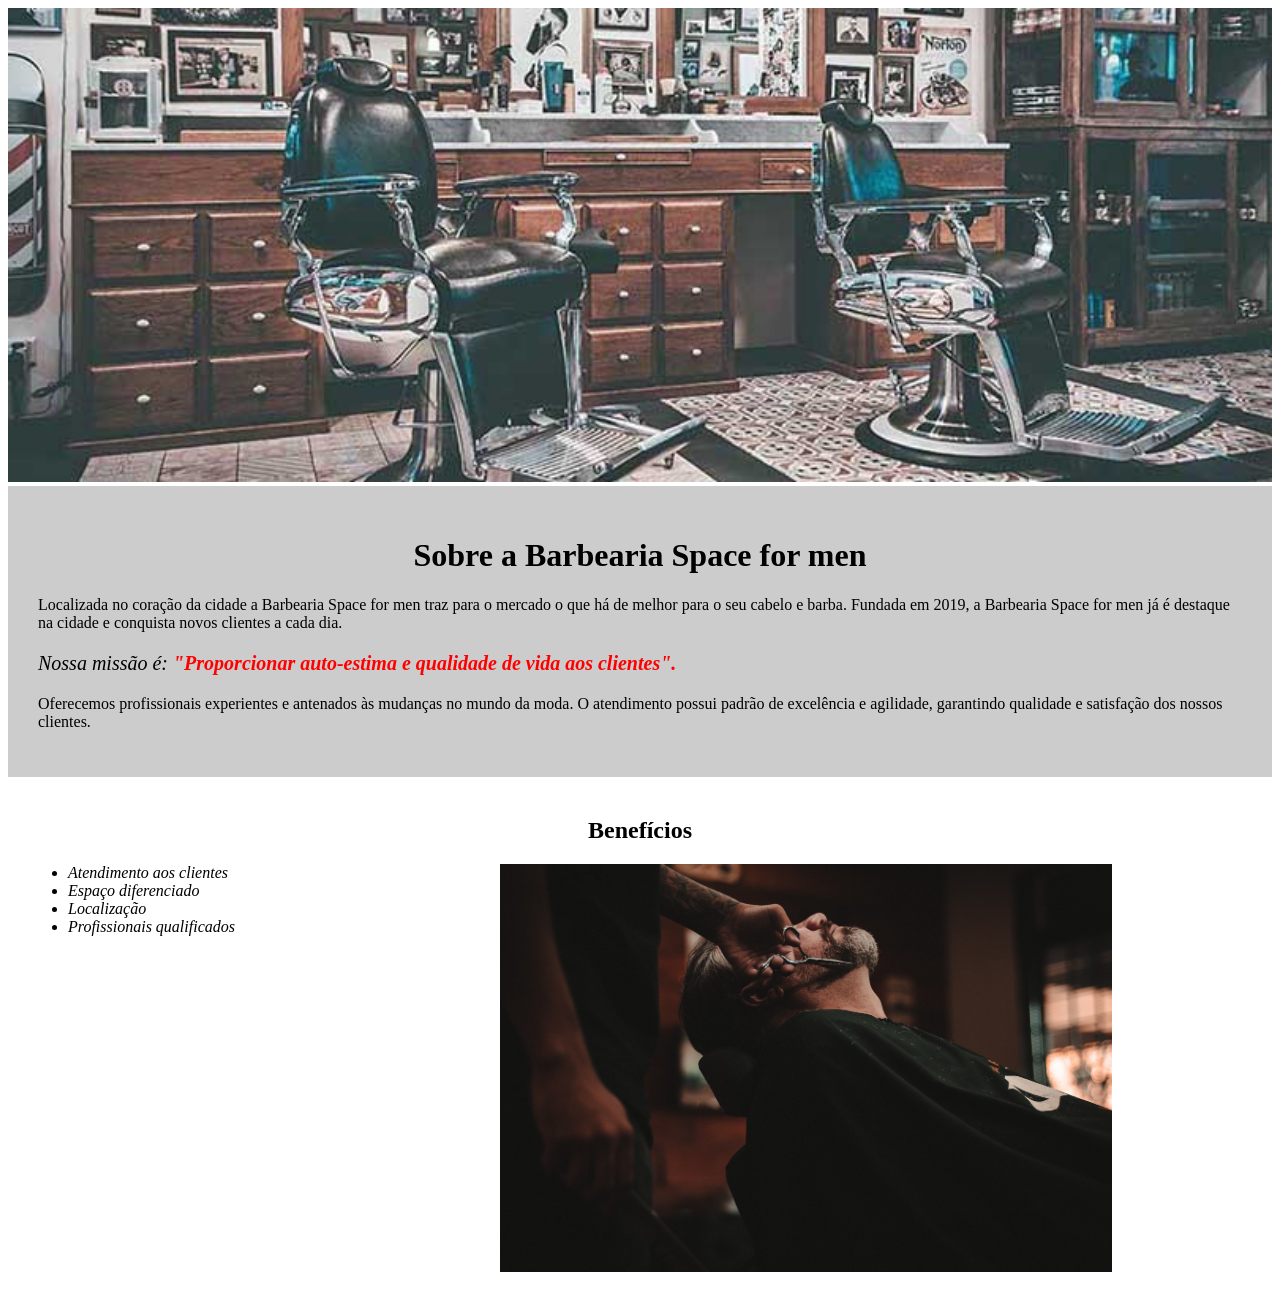
==== index.html @ 419ca810 "atualizando o trabalho 14/09" ====
<!DOCTYPE html>
<html lang="pt-br">
<head>
    <meta charset="UTF-8">
    <meta name="viewport" content="width=device-width, initial-scale=1.0">
    <title>Barbearia Space For Men</title>
    <link rel="stylesheet" href="style.css">
</head>


   <body>
    <img src="./img/banner.jpg" alt="banner" id="banner">


    <div class="principal">
    <header>
        <h1>Sobre a Barbearia Space for men</h1>
    </header>
    <main>
<p>Localizada no coração da cidade a Barbearia Space for men traz para o mercado o que há de melhor para o seu cabelo e barba. Fundada em 2019, a Barbearia Space for men já é destaque na cidade e conquista novos clientes a cada dia.</p>

<p class="missao"><em>Nossa missão é: <strong> "Proporcionar auto-estima e qualidade de vida aos clientes". </strong></em></p>

<p>Oferecemos profissionais experientes e antenados às mudanças no mundo da moda. O atendimento possui padrão de excelência e agilidade, garantindo qualidade e satisfação dos nossos clientes.</p>

    </div>

    <div class="beneficios">

<h2>Benefícios</h2>

<ul>
<li class="itens">Atendimento aos clientes</li>
<li class="itens">Espaço diferenciado</li>
<li class="itens">Localização</li>
<li class="itens">Profissionais qualificados</li>
</ul>

<img src="./img/beneficios.jpg" alt="beneficios" class="imagembeneficios">

    </div>

    </main>

    <footer>
        
    </footer>

</body>
</html>
---- style.css ----
#banner{
    width: 100%;
}

.principal{
    padding: 30px;
    background-color: #cccccc;
}

h1{
    text-align: center;
}

.missao{
    font-size: 20px;
}

em strong{
    color: red;
}

.beneficios{
    padding: 20px;
}

h2{
    text-align: center;
}

ul{
    display: inline-block;
    vertical-align: top;
    width: 20%;
    margin: 0 15% 0 0;
    
}

.itens{
    font-style: italic;
}

.imagembeneficios{
    width: 50%;
}
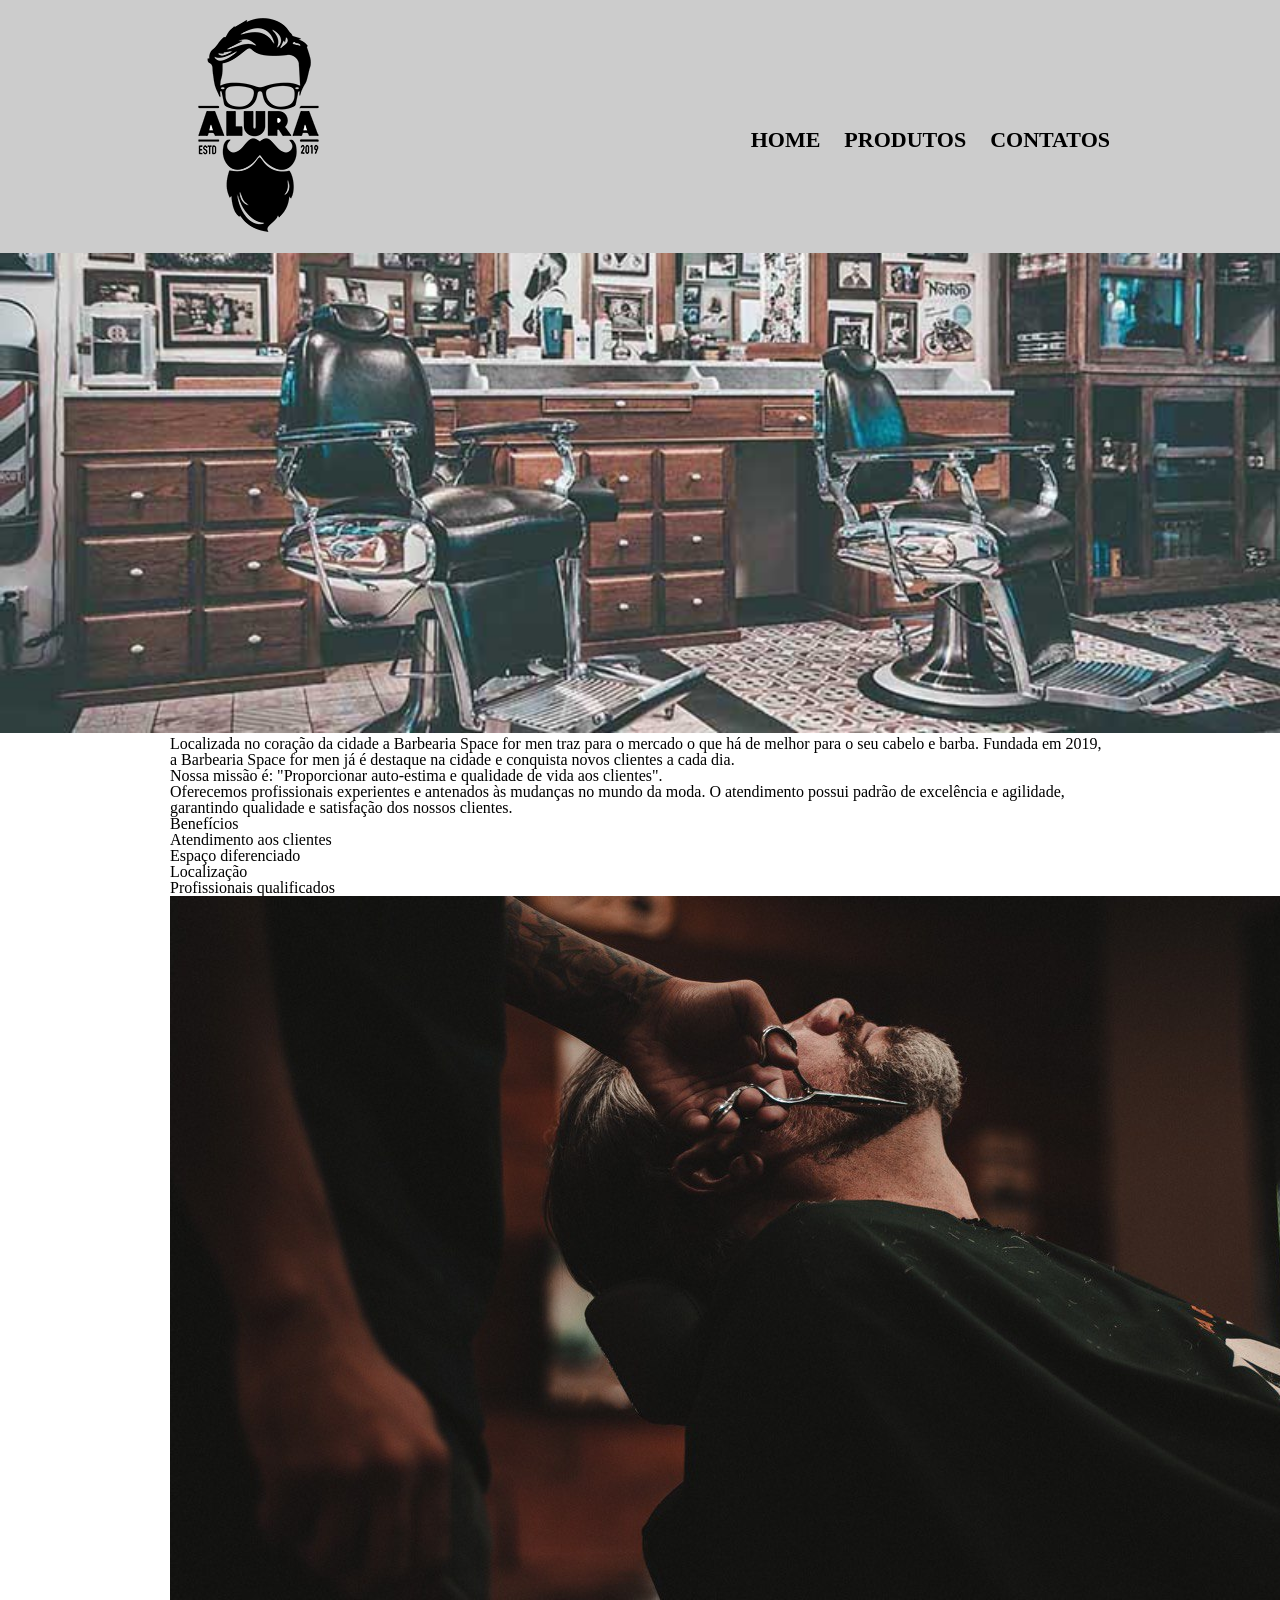
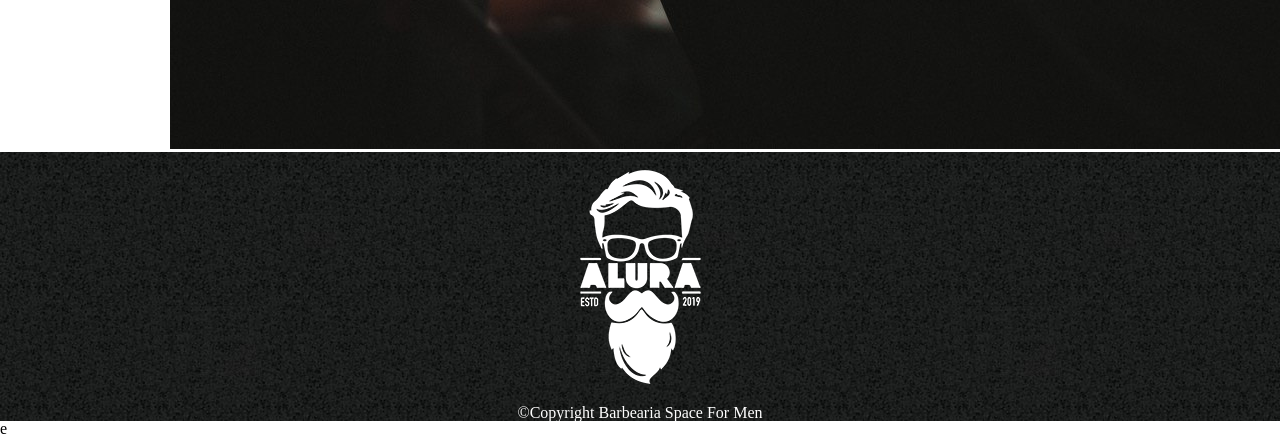
==== commit 965f4348: "atualização da aula de hoje 29/09" ====
--- a/index.html
+++ b/index.html
@@ -5,18 +5,34 @@
     <meta name="viewport" content="width=device-width, initial-scale=1.0">
     <title>Barbearia Space For Men</title>
     <link rel="stylesheet" href="style.css">
+    <link rel="stylesheet" href="reset.css">
 </head>
 
 
    <body>
+
+
+    <header>
+        <div class="caixa">
+            <h1><img src="./img/logo.png" alt="logo"></h1>
+            <nav>
+                <ul>
+                    <li><a href="index.html">Home</a> </li>
+                    <li><a href="produtos.html">Produtos</a> </li>
+                    <li><a href="contatos.html">Contatos</a> </li>
+                </ul>
+            </nav>
+        </div>
+    </header>
+
     <img src="./img/banner.jpg" alt="banner" id="banner">
 
 
-    <div class="principal">
-    <header>
-        <h1>Sobre a Barbearia Space for men</h1>
-    </header>
+
     <main>
+
+        <div class="principal"></div>
+
 <p>Localizada no coração da cidade a Barbearia Space for men traz para o mercado o que há de melhor para o seu cabelo e barba. Fundada em 2019, a Barbearia Space for men já é destaque na cidade e conquista novos clientes a cada dia.</p>
 
 <p class="missao"><em>Nossa missão é: <strong> "Proporcionar auto-estima e qualidade de vida aos clientes". </strong></em></p>
@@ -43,8 +59,11 @@
     </main>
 
     <footer>
-        
+
+        <img src="img/logo-branco.png" alt="" class="logo-branco">
+        <p>©Copyright Barbearia Space For Men</p>
+
     </footer>
-
+    e
 </body>
 </html>
--- a/style.css
+++ b/style.css
@@ -1,45 +1,48 @@
+header{
+    background-color: #cccccc;
+}
+
+.caixa{
+    width: 940px;
+    margin: 0px auto;
+    position: relative;
+}
+
+nav{
+    position: absolute;
+    top: 129px;
+    right: 0px;
+}
+
+nav li{
+    display: inline;
+    margin: 0 0 0 20px;
+}
+
+nav a{
+    font-size: 22px;
+    font-weight: bold;
+    text-transform: uppercase;
+    color: #000000;
+    text-decoration: none;
+}
+
+nav a:hover{
+    color: #c78c19;
+    text-decoration: underline;
+}
+
 #banner{
     width: 100%;
 }
 
-.principal{
-    padding: 30px;
-    background-color: #cccccc;
+main{
+    width: 940px;
+    margin: 0 auto;
 }
 
-h1{
+footer{
+    background-image: url(./img/bg.jpg);
     text-align: center;
-}
-
-.missao{
-    font-size: 20px;
-}
-
-em strong{
-    color: red;
-}
-
-.beneficios{
-    padding: 20px;
-}
-
-h2{
-    text-align: center;
-}
-
-ul{
-    display: inline-block;
-    vertical-align: top;
-    width: 20%;
-    margin: 0 15% 0 0;
-    
-}
-
-.itens{
-    font-style: italic;
-}
-
-.imagembeneficios{
-    width: 50%;
-}
-
+    color: white;
+}
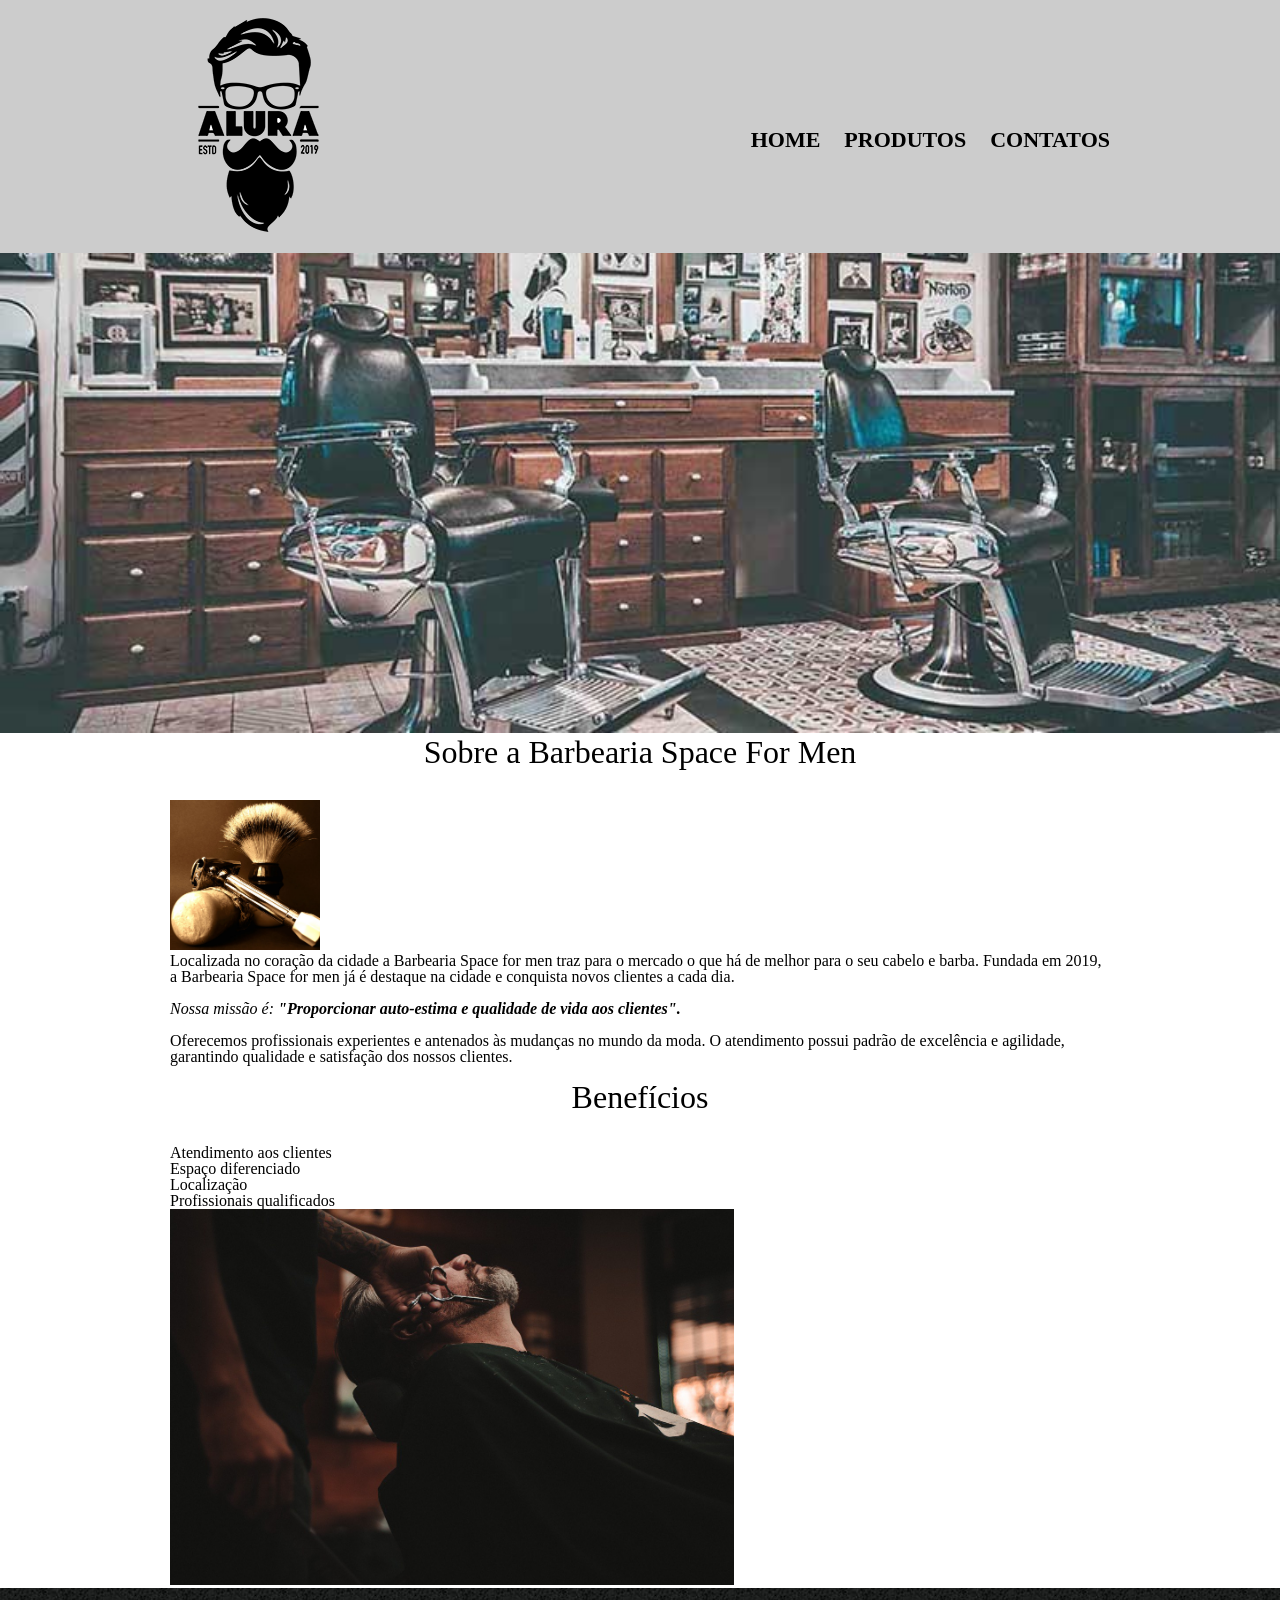
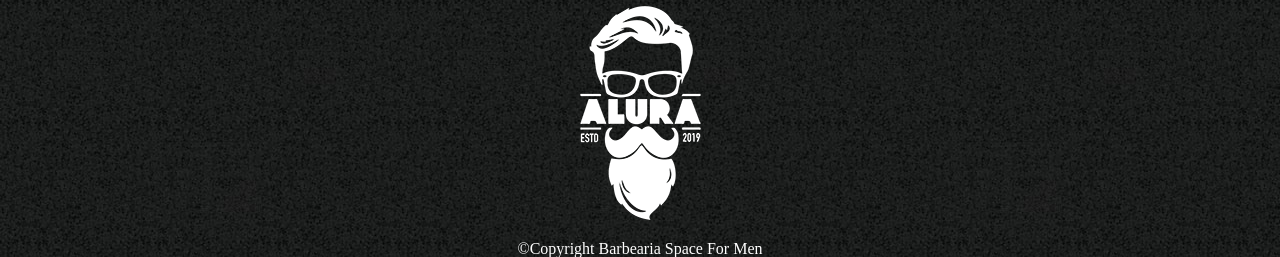
==== commit 1b758fb1: "atualização da aula do dia 01/10" ====
--- a/index.html
+++ b/index.html
@@ -31,7 +31,11 @@
 
     <main>
 
-        <div class="principal"></div>
+        <section class="principal">
+
+<h2 class="titulo-principal">Sobre a Barbearia Space For Men</h2>
+
+<img src="./img/utensilios.jpg" alt="utensilios" class="utensilios">
 
 <p>Localizada no coração da cidade a Barbearia Space for men traz para o mercado o que há de melhor para o seu cabelo e barba. Fundada em 2019, a Barbearia Space for men já é destaque na cidade e conquista novos clientes a cada dia.</p>
 
@@ -39,11 +43,11 @@
 
 <p>Oferecemos profissionais experientes e antenados às mudanças no mundo da moda. O atendimento possui padrão de excelência e agilidade, garantindo qualidade e satisfação dos nossos clientes.</p>
 
-    </div>
+        </section>
 
-    <div class="beneficios">
+    <section class="beneficios">
 
-<h2>Benefícios</h2>
+<h3 class="titulo-principal">Benefícios</h3>
 
 <ul>
 <li class="itens">Atendimento aos clientes</li>
@@ -54,7 +58,7 @@
 
 <img src="./img/beneficios.jpg" alt="beneficios" class="imagembeneficios">
 
-    </div>
+    </section>
 
     </main>
 
@@ -64,6 +68,6 @@
         <p>©Copyright Barbearia Space For Men</p>
 
     </footer>
-    e
+    
 </body>
 </html>
--- a/style.css
+++ b/style.css
@@ -41,6 +41,32 @@
     margin: 0 auto;
 }
 
+.principal p{
+    margin: 0 0 1em;
+}
+
+.principal strong{
+    font-weight: bold;
+}
+
+.principal em{
+    font-style: italic;
+}
+
+.titulo-principal{
+    text-align: center;
+    font-size: 2em;
+    margin: 0 0 1em;
+}
+
+.utensilios{
+    width: 150px;
+}
+
+.imagembeneficios{
+    width: 60%;
+}
+
 footer{
     background-image: url(./img/bg.jpg);
     text-align: center;
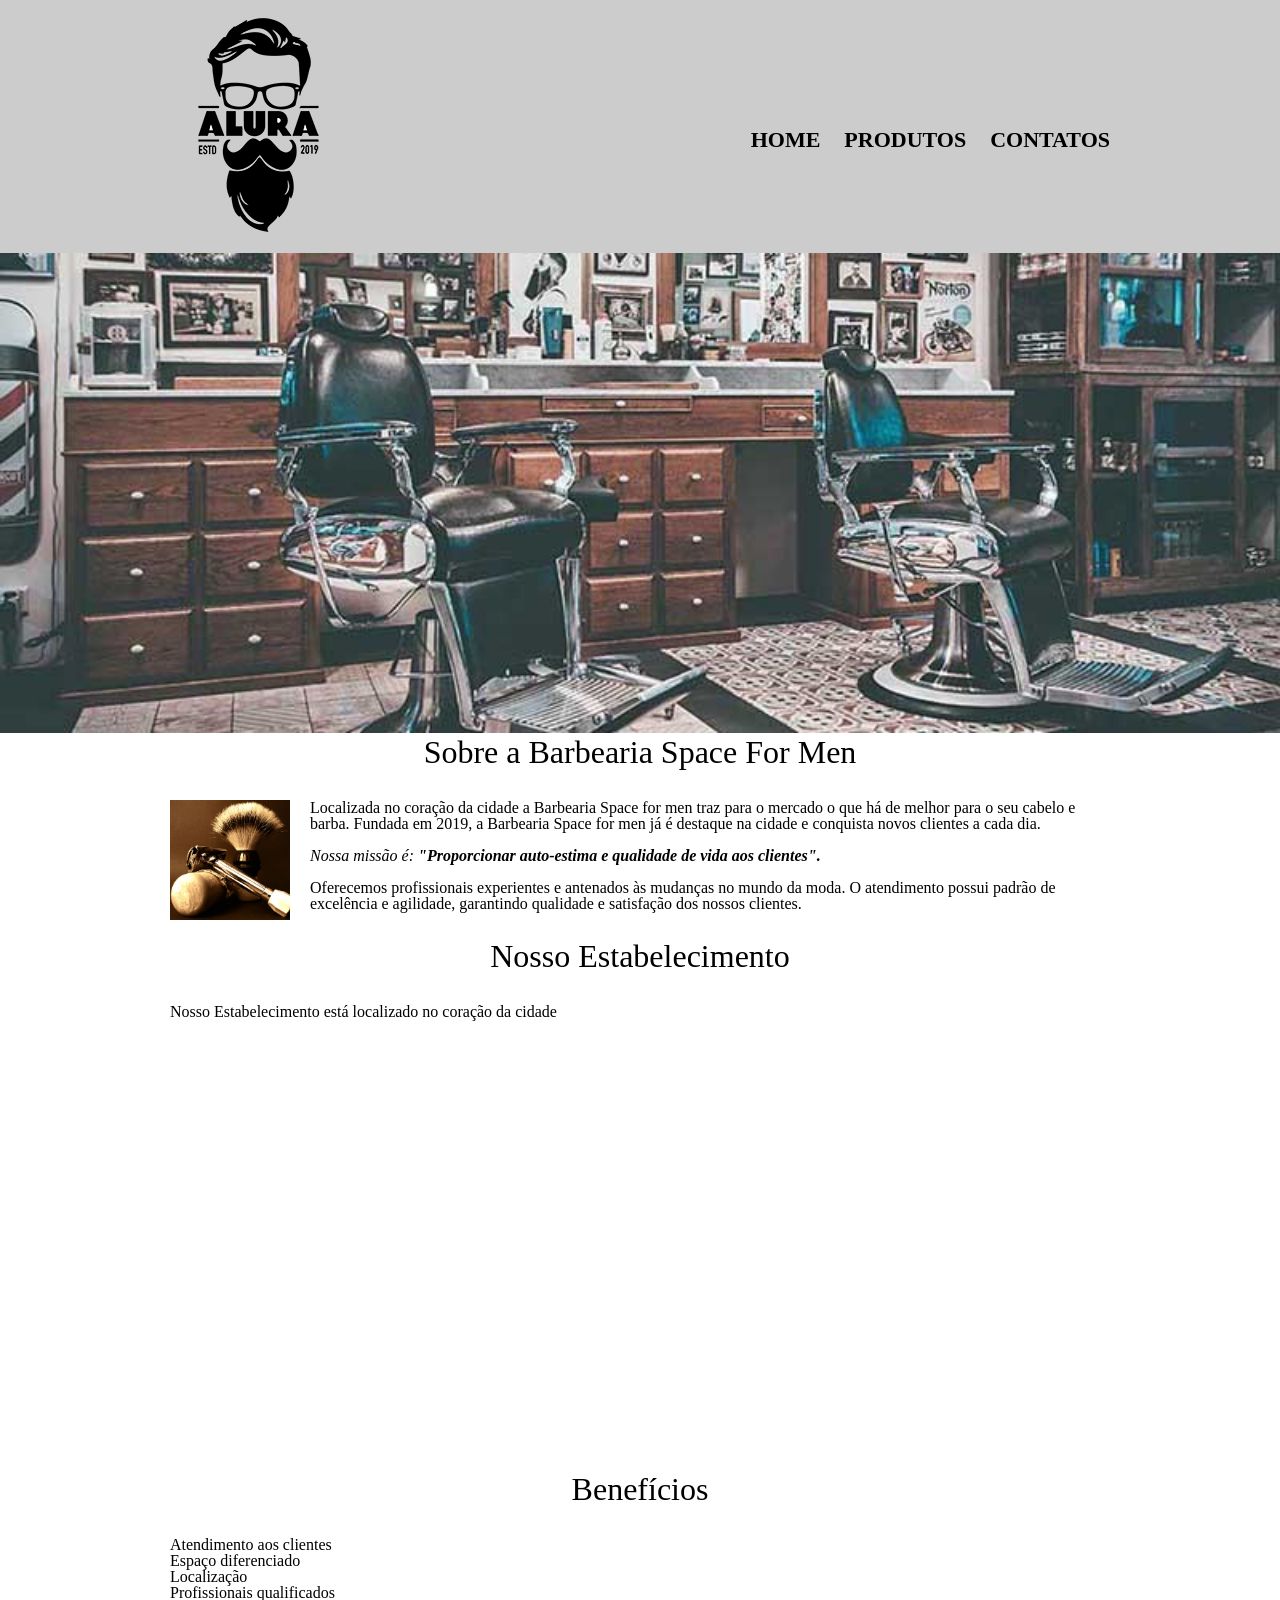
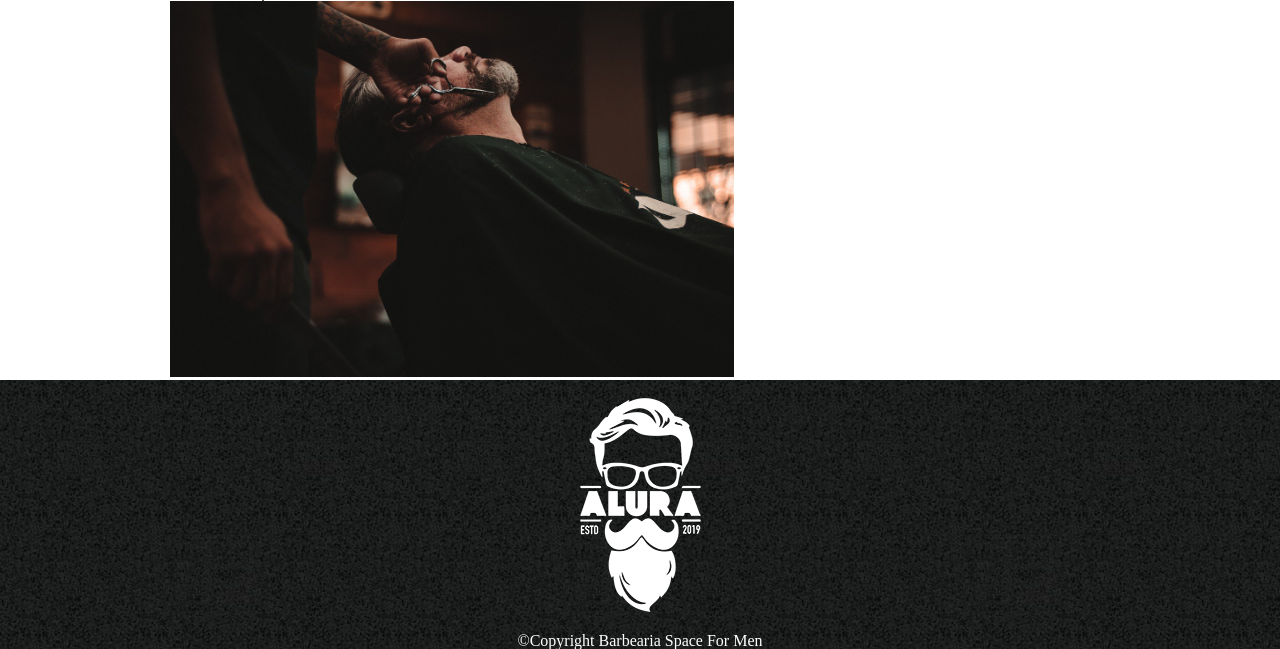
==== commit e344e1cd: "atualização da aula do dia 02/10" ====
--- a/index.html
+++ b/index.html
@@ -1,15 +1,21 @@
 <!DOCTYPE html>
 <html lang="pt-br">
+
 <head>
     <meta charset="UTF-8">
     <meta name="viewport" content="width=device-width, initial-scale=1.0">
     <title>Barbearia Space For Men</title>
     <link rel="stylesheet" href="style.css">
     <link rel="stylesheet" href="reset.css">
+    <link rel="preconnect" href="https://fonts.googleapis.com">
+    <link rel="preconnect" href="https://fonts.gstatic.com" crossorigin>
+    <link
+        href="https://fonts.googleapis.com/css2?family=Alfa+Slab+One&family=Bebas+Neue&family=Kalam:wght@300;400;700&family=Montserrat:ital,wght@0,100..900;1,100..900&display=swap"
+        rel="stylesheet">
 </head>
 
 
-   <body>
+<body>
 
 
     <header>
@@ -33,32 +39,47 @@
 
         <section class="principal">
 
-<h2 class="titulo-principal">Sobre a Barbearia Space For Men</h2>
+            <h2 class="titulo-principal">Sobre a Barbearia Space For Men</h2>
 
-<img src="./img/utensilios.jpg" alt="utensilios" class="utensilios">
+            <img src="./img/utensilios.jpg" alt="utensilios" class="utensilios">
 
-<p>Localizada no coração da cidade a Barbearia Space for men traz para o mercado o que há de melhor para o seu cabelo e barba. Fundada em 2019, a Barbearia Space for men já é destaque na cidade e conquista novos clientes a cada dia.</p>
+            <p>Localizada no coração da cidade a Barbearia Space for men traz para o mercado o que há de melhor para o
+                seu cabelo e barba. Fundada em 2019, a Barbearia Space for men já é destaque na cidade e conquista novos
+                clientes a cada dia.</p>
 
-<p class="missao"><em>Nossa missão é: <strong> "Proporcionar auto-estima e qualidade de vida aos clientes". </strong></em></p>
+            <p class="missao"><em>Nossa missão é: <strong> "Proporcionar auto-estima e qualidade de vida aos clientes".
+                    </strong></em></p>
 
-<p>Oferecemos profissionais experientes e antenados às mudanças no mundo da moda. O atendimento possui padrão de excelência e agilidade, garantindo qualidade e satisfação dos nossos clientes.</p>
+            <p>Oferecemos profissionais experientes e antenados às mudanças no mundo da moda. O atendimento possui
+                padrão de excelência e agilidade, garantindo qualidade e satisfação dos nossos clientes.</p>
 
         </section>
 
-    <section class="beneficios">
+        <section class="mapa">
 
-<h3 class="titulo-principal">Benefícios</h3>
+            <h3 class="titulo-principal">Nosso Estabelecimento</h3>
+            <p>Nosso Estabelecimento está localizado no coração da cidade</p>
+            <iframe
+                src="https://www.google.com/maps/embed?pb=!1m18!1m12!1m3!1d3654.9824036497284!2d-46.755740020654294!3d-23.640801200000002!2m3!1f0!2f0!3f0!3m2!1i1024!2i768!4f13.1!3m3!1m2!1s0x94ce5303b7b3f8bf%3A0xeda26a4907e87a15!2sBarbearia%20Space%20for%20men!5e0!3m2!1spt-BR!2sbr!4v1790963880251!5m2!1spt-BR!2sbr"
+                width="600" height="450" style="border:0;" allowfullscreen="" loading="lazy"
+                referrerpolicy="strict-origin-when-cross-origin"></iframe>
 
-<ul>
-<li class="itens">Atendimento aos clientes</li>
-<li class="itens">Espaço diferenciado</li>
-<li class="itens">Localização</li>
-<li class="itens">Profissionais qualificados</li>
-</ul>
+        </section>
 
-<img src="./img/beneficios.jpg" alt="beneficios" class="imagembeneficios">
+        <section class="beneficios">
 
-    </section>
+            <h3 class="titulo-principal">Benefícios</h3>
+
+            <ul>
+                <li class="itens">Atendimento aos clientes</li>
+                <li class="itens">Espaço diferenciado</li>
+                <li class="itens">Localização</li>
+                <li class="itens">Profissionais qualificados</li>
+            </ul>
+
+            <img src="./img/beneficios.jpg" alt="beneficios" class="imagembeneficios">
+
+        </section>
 
     </main>
 
@@ -68,6 +89,7 @@
         <p>©Copyright Barbearia Space For Men</p>
 
     </footer>
-    
+
 </body>
+
 </html>
--- a/style.css
+++ b/style.css
@@ -1,3 +1,7 @@
+body{
+    font-family: "Montserrat", sans-serif;
+}
+
 header{
     background-color: #cccccc;
 }
@@ -57,10 +61,13 @@
     text-align: center;
     font-size: 2em;
     margin: 0 0 1em;
+    clear: left;
 }
 
 .utensilios{
-    width: 150px;
+    width: 120px;
+    float: left;
+    margin: 0 20px 20px 0;
 }
 
 .imagembeneficios{
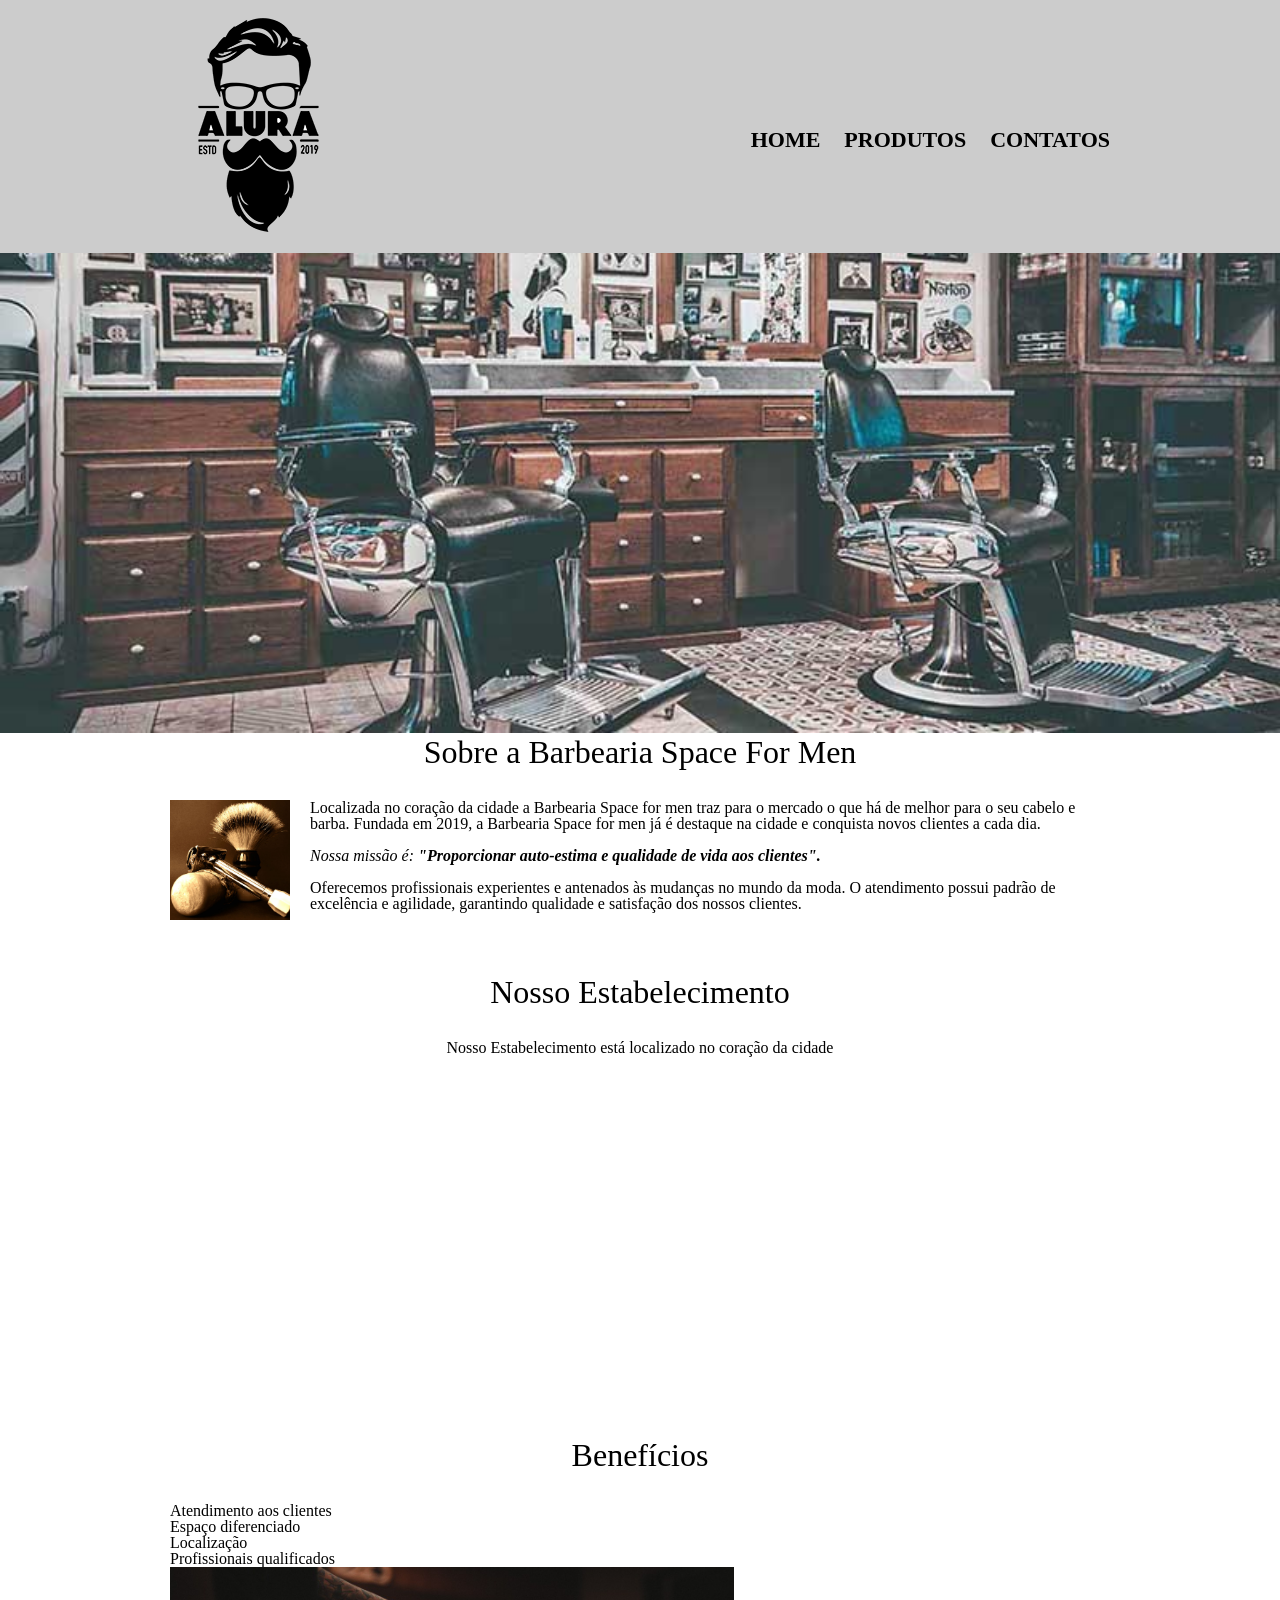
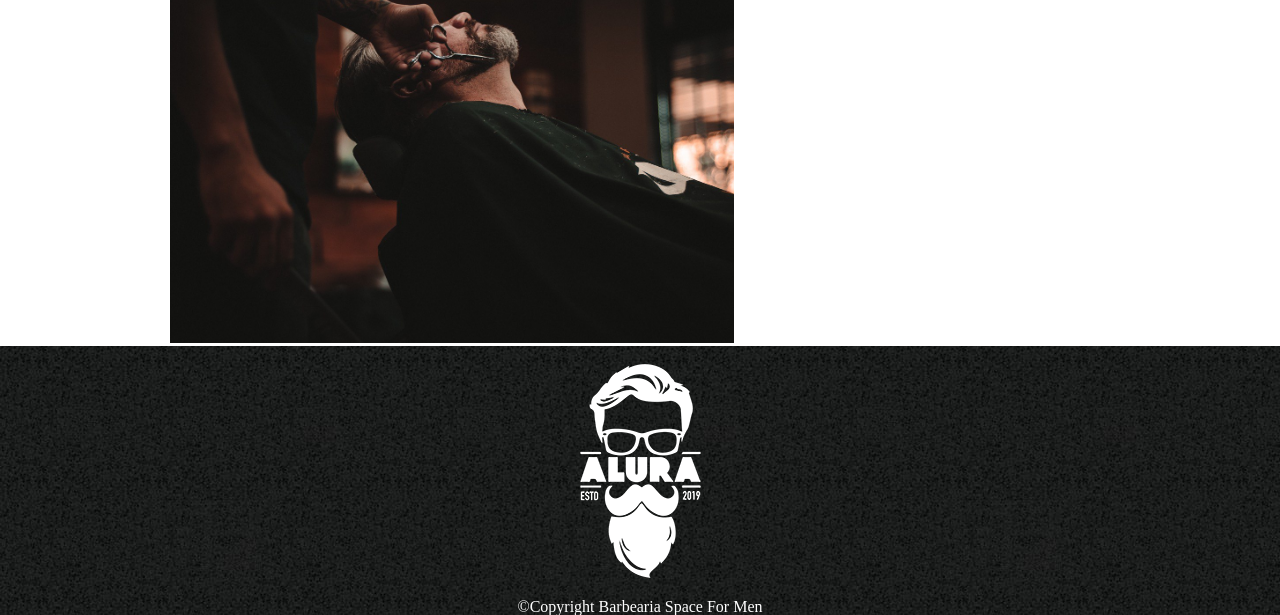
==== commit 348e8faf: "atualização da aula do di 05/10" ====
--- a/index.html
+++ b/index.html
@@ -61,7 +61,7 @@
             <p>Nosso Estabelecimento está localizado no coração da cidade</p>
             <iframe
                 src="https://www.google.com/maps/embed?pb=!1m18!1m12!1m3!1d3654.9824036497284!2d-46.755740020654294!3d-23.640801200000002!2m3!1f0!2f0!3f0!3m2!1i1024!2i768!4f13.1!3m3!1m2!1s0x94ce5303b7b3f8bf%3A0xeda26a4907e87a15!2sBarbearia%20Space%20for%20men!5e0!3m2!1spt-BR!2sbr!4v1790963880251!5m2!1spt-BR!2sbr"
-                width="600" height="450" style="border:0;" allowfullscreen="" loading="lazy"
+                width="100%" height="300" style="border:0;" allowfullscreen="" loading="lazy"
                 referrerpolicy="strict-origin-when-cross-origin"></iframe>
 
         </section>
--- a/style.css
+++ b/style.css
@@ -70,6 +70,15 @@
     margin: 0 20px 20px 0;
 }
 
+.mapa{
+    padding: 3em 0;
+}
+
+.mapa p{
+    text-align: center;
+    margin: 0 0 2em;
+}
+
 .imagembeneficios{
     width: 60%;
 }
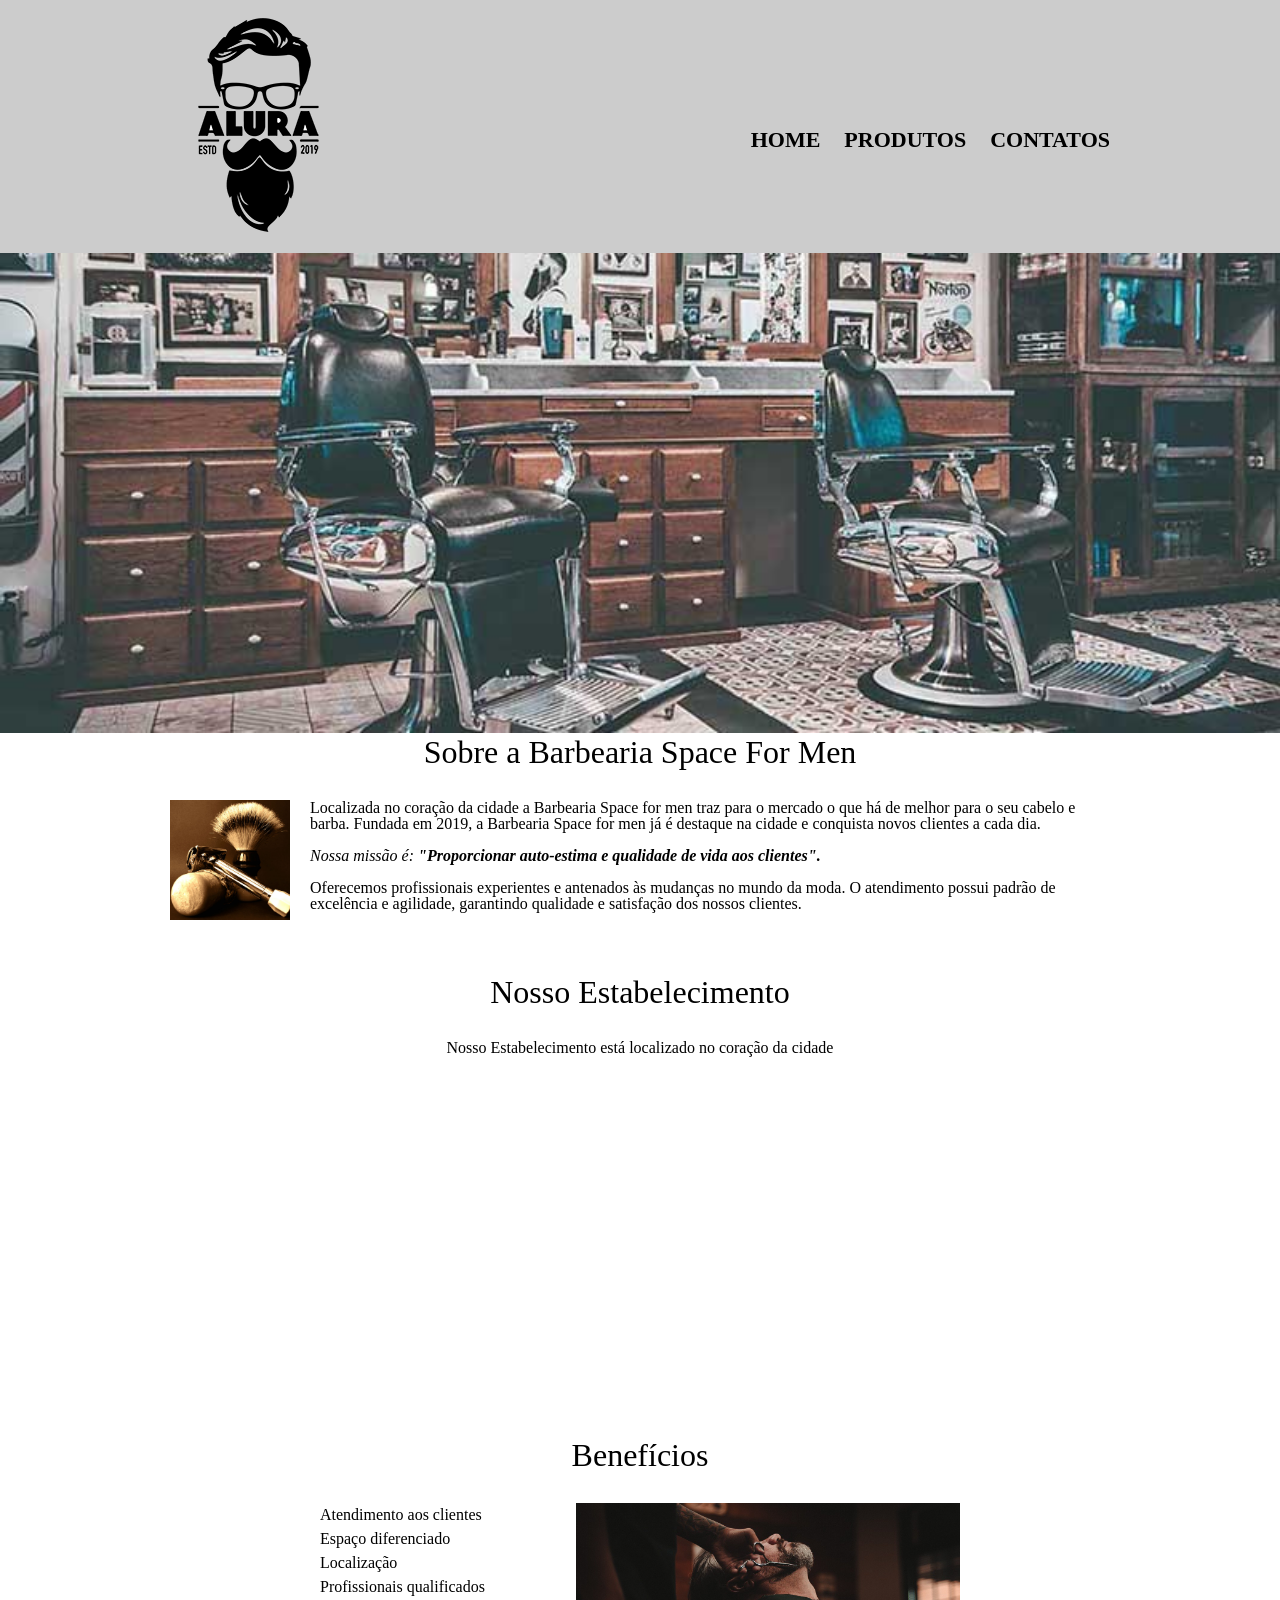
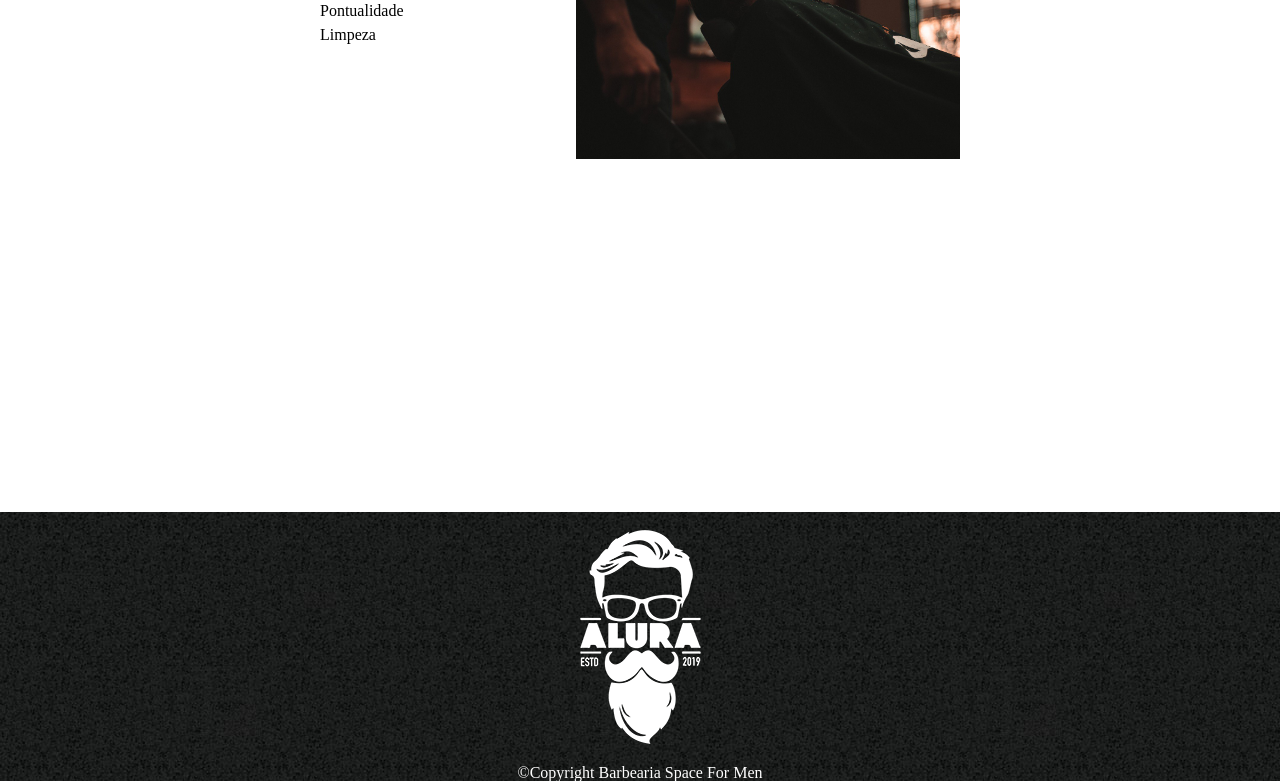
==== commit 57ea6731: "atualização da aula dia 06/10" ====
--- a/index.html
+++ b/index.html
@@ -70,14 +70,22 @@
 
             <h3 class="titulo-principal">Benefícios</h3>
 
-            <ul>
+            <div class="conteudo-beneficios">
+
+            <ul class="lista-beneficios">
                 <li class="itens">Atendimento aos clientes</li>
                 <li class="itens">Espaço diferenciado</li>
                 <li class="itens">Localização</li>
                 <li class="itens">Profissionais qualificados</li>
-            </ul>
+                <li class="itens">Pontualidade</li>
+                <li class="itens">Limpeza</li>
+            </ul><img src="./img/beneficios.jpg" alt="beneficios" class="imagembeneficios">
 
-            <img src="./img/beneficios.jpg" alt="beneficios" class="imagembeneficios">
+            </div>
+
+            <div class="video">
+                <iframe width="560" height="315" src="https://www.youtube.com/embed/wcVVXUV0YUY?si=gnqYaSXibRIw3eXK" title="YouTube video player" frameborder="0" allow="accelerometer; autoplay; clipboard-write; encrypted-media; gyroscope; picture-in-picture; web-share" referrerpolicy="strict-origin-when-cross-origin" allowfullscreen></iframe>
+            </div>
 
         </section>
 
--- a/style.css
+++ b/style.css
@@ -79,8 +79,28 @@
     margin: 0 0 2em;
 }
 
+.conteudo-beneficios{
+    width: 640px;
+    margin: 0 auto;
+}
+
+.lista-beneficios{
+    width: 40%;
+    display: inline-block;
+    vertical-align: top;
+}
+
+.itens{
+    line-height: 1.5;
+}
+
 .imagembeneficios{
     width: 60%;
+}
+
+.video{
+    width: 560px;
+    margin: 1em auto;
 }
 
 footer{
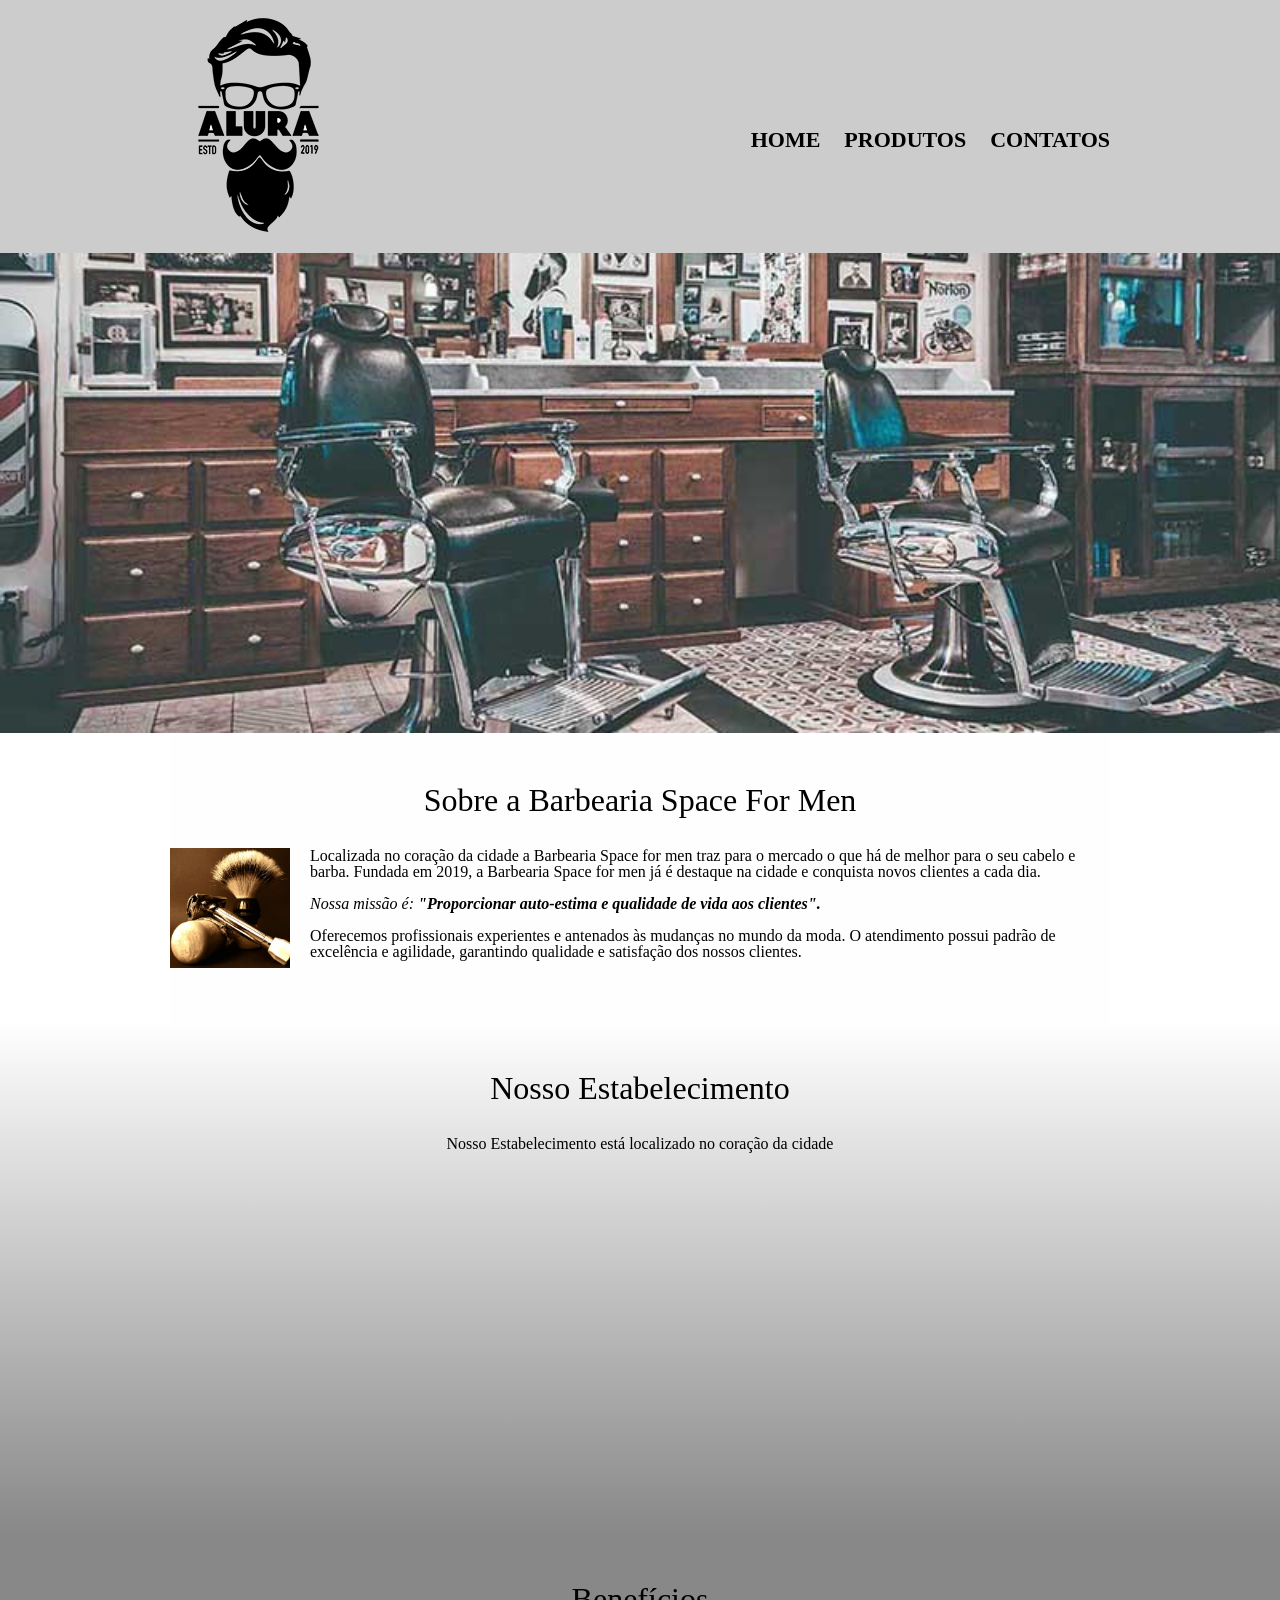
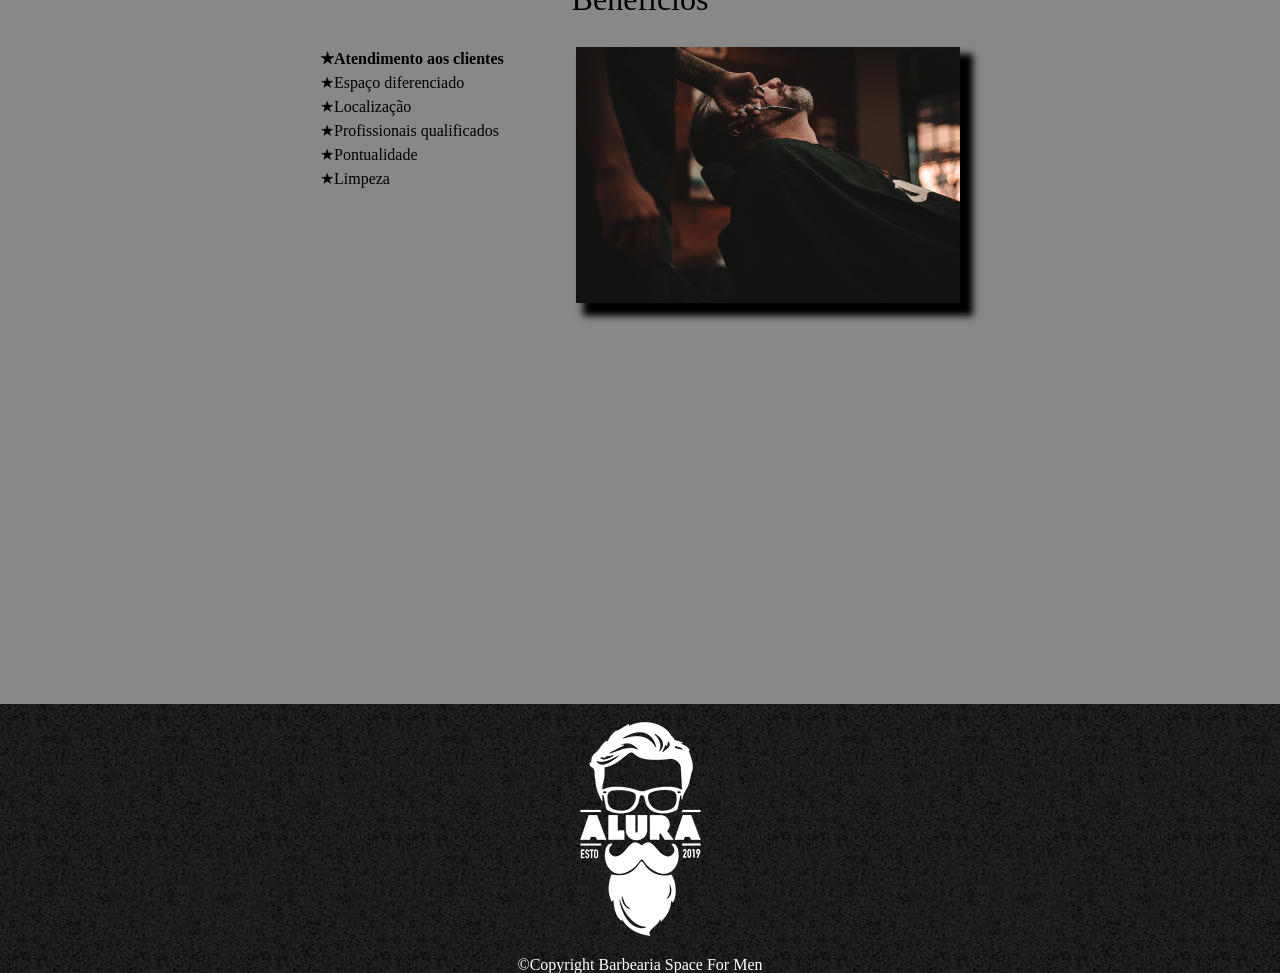
==== commit 36d3ac9f: "atualização da aula dia 13/10" ====
--- a/index.html
+++ b/index.html
@@ -59,10 +59,15 @@
 
             <h3 class="titulo-principal">Nosso Estabelecimento</h3>
             <p>Nosso Estabelecimento está localizado no coração da cidade</p>
+
+
+            <div class="mapa-conteudo">
             <iframe
                 src="https://www.google.com/maps/embed?pb=!1m18!1m12!1m3!1d3654.9824036497284!2d-46.755740020654294!3d-23.640801200000002!2m3!1f0!2f0!3f0!3m2!1i1024!2i768!4f13.1!3m3!1m2!1s0x94ce5303b7b3f8bf%3A0xeda26a4907e87a15!2sBarbearia%20Space%20for%20men!5e0!3m2!1spt-BR!2sbr!4v1790963880251!5m2!1spt-BR!2sbr"
                 width="100%" height="300" style="border:0;" allowfullscreen="" loading="lazy"
-                referrerpolicy="strict-origin-when-cross-origin"></iframe>
+                referrerpolicy="strict-origin-when-cross-origin">
+            </iframe>
+            </div>
 
         </section>
 
--- a/style.css
+++ b/style.css
@@ -40,7 +40,11 @@
     width: 100%;
 }
 
-main{
+
+
+.principal{
+    background-color: #fefefe;
+    padding: 3em 0;
     width: 940px;
     margin: 0 auto;
 }
@@ -72,11 +76,23 @@
 
 .mapa{
     padding: 3em 0;
+    background: linear-gradient(#fefefe, #888888);
 }
 
 .mapa p{
     text-align: center;
     margin: 0 0 2em;
+}
+
+.mapa-conteudo{
+    width: 940px;
+    margin: 0 auto;
+}
+
+.beneficios{
+    background-color: #888888;
+    padding: 3em 0;
+ 
 }
 
 .conteudo-beneficios{
@@ -94,8 +110,22 @@
     line-height: 1.5;
 }
 
+.itens:first-child{
+    font-weight: bold;
+}
+
+.itens::before{
+    content: "★";
+}
+
 .imagembeneficios{
     width: 60%;
+    opacity: 1;
+    box-shadow: 10px 10px 7px 3px black;
+}
+
+.imagembeneficios:hover{
+    opacity: 0.5;
 }
 
 .video{
